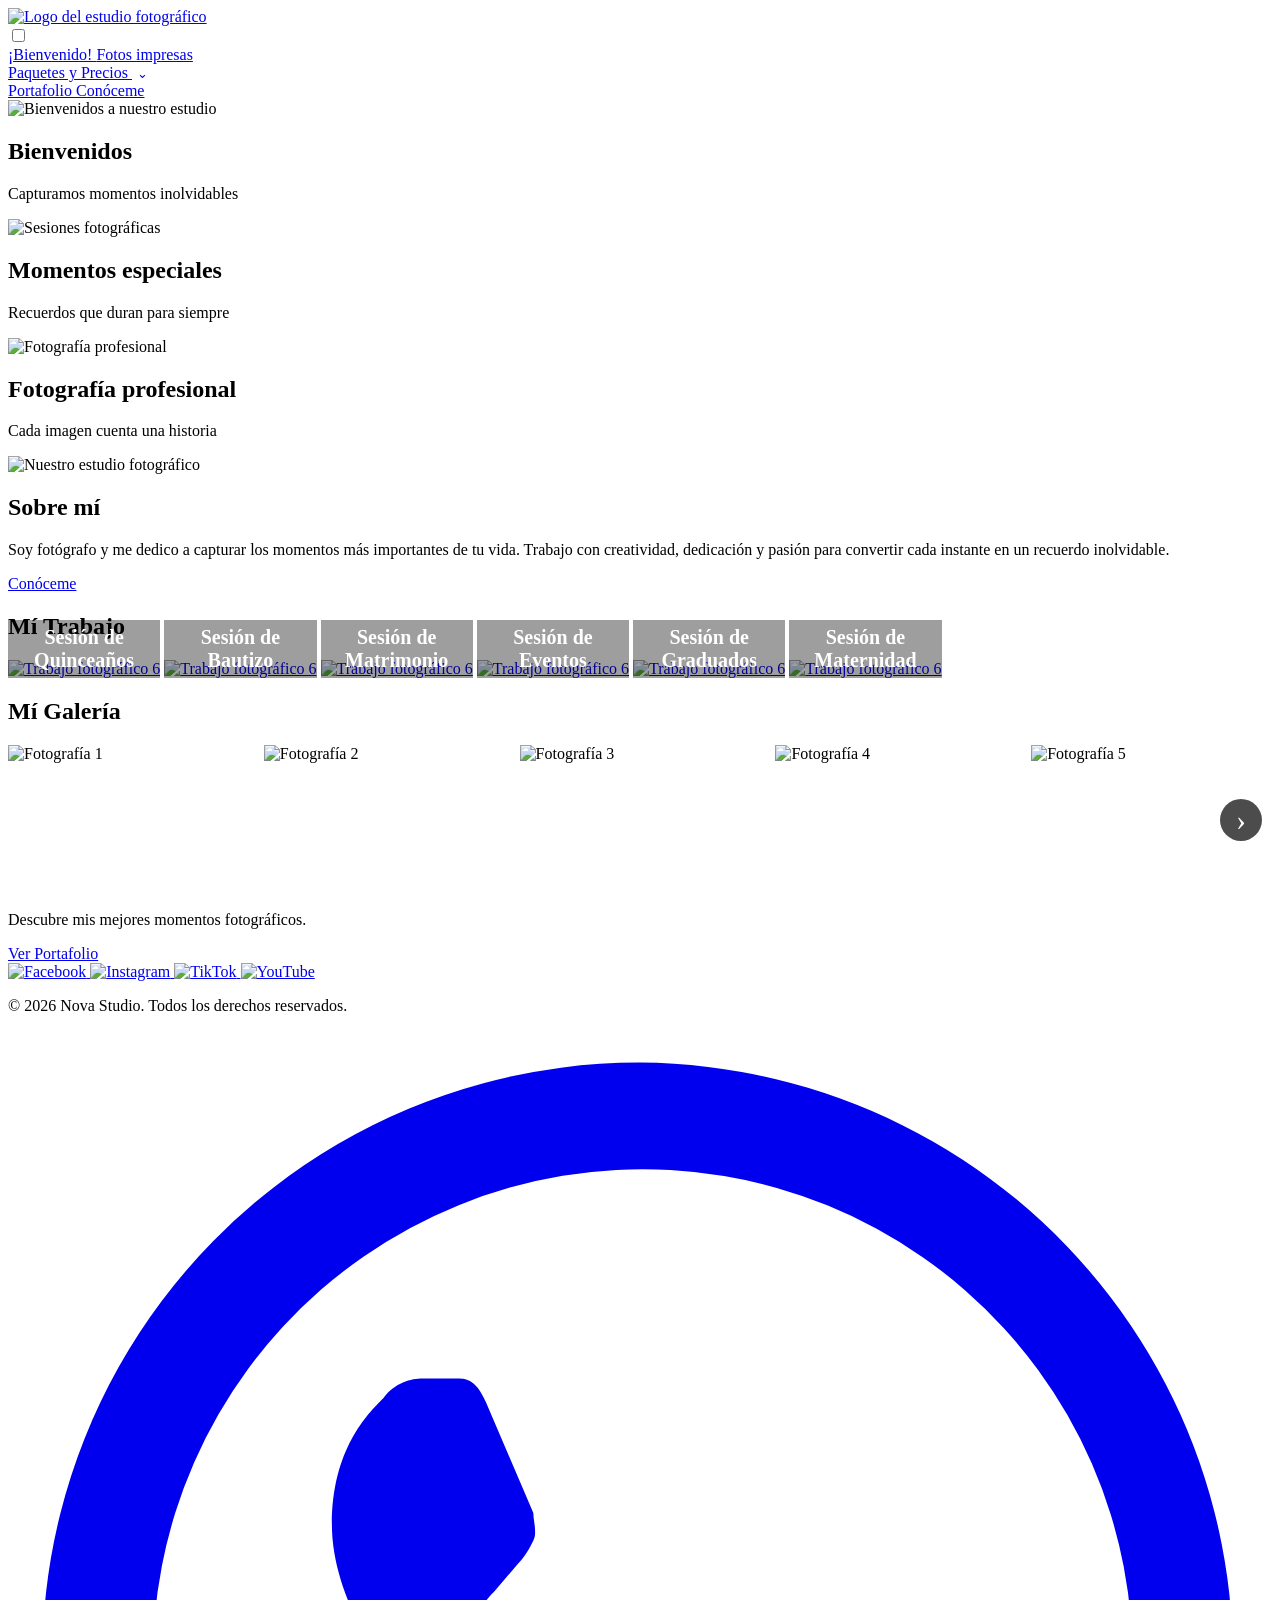
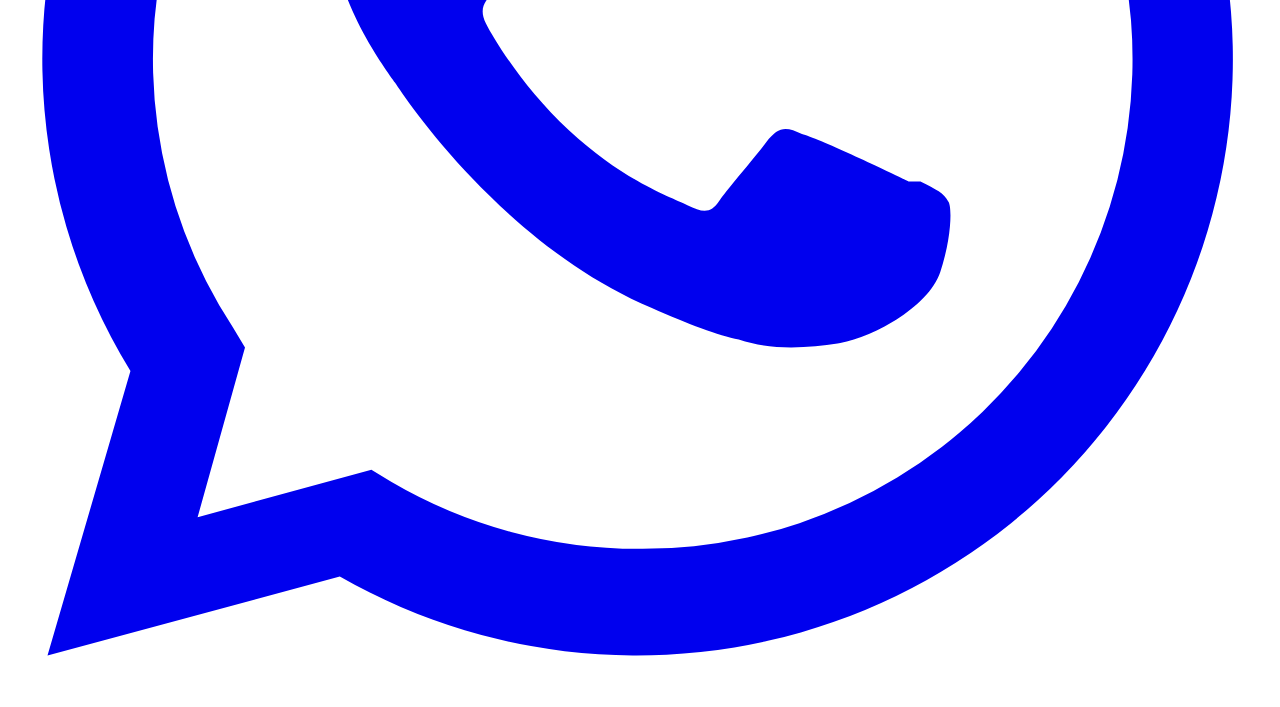
==== index.html @ ebaf2467 "Add files via upload" ====
<!DOCTYPE html>
<html lang="es">

<head>

    <meta charset="UTF-8">

    <meta name="viewport" content="width=device-width, initial-scale=1.0">

    <meta name="description" content="Estudio fotográfico profesional. Capturamos tus mejores momentos.">

    <title>
        Bienvenido |
        Mi Estudio Fotográfico
    </title>

    <link rel="stylesheet" href="css/style.css">


    <!-- ===================================
         ESTILOS DEL SUBMENÚ
    =================================== -->

    <style>

        /* CONTENEDOR DEL MENÚ */

        .menu-desplegable {
            position: relative;
        }

        /* FLECHA */

        .flecha-submenu {
            display: inline-block;
            margin-left: 5px;
            font-size: 13px;
            transition: transform 0.3s;
        }

        .menu-desplegable:hover .flecha-submenu {
            transform: rotate(180deg);
        }

        /* LISTA DESPLEGABLE */

        .submenu-paquetes {
            position: absolute;
            top: 100%;
            left: 50%;
            transform: translateX(-50%) translateY(10px);

            width: 260px;
            max-height: 500px;
            overflow-y: auto;

            background: #171313;

            padding: 10px 0;
            margin: 0;

            list-style: none;
            text-align: center;

            opacity: 0;
            visibility: hidden;

            transition: all 0.3s ease;

            z-index: 99999;
        }

        /* MOSTRAR AL PASAR EL CURSOR */

        .menu-desplegable:hover .submenu-paquetes,
        .menu-desplegable:focus-within .submenu-paquetes {
            opacity: 1;
            visibility: visible;
            transform: translateX(-50%) translateY(0);
        }

        /* OPCIONES */

        .submenu-paquetes li {
            width: 100%;
            margin: 0;
            padding: 0;
        }

        .submenu-paquetes li a {
            display: block;
            padding: 12px 10px;

            color: #ffffff;
            font-size: 16px;
            font-weight: 400;

            text-decoration: none;

            transition: all 0.25s ease;
        }

        /* EFECTO AL PASAR EL CURSOR */

        .submenu-paquetes li a:hover {
            color: #c9a36b;
            background: rgba(255,255,255,0.08);
        }

        /* BARRA DE DESPLAZAMIENTO */

        .submenu-paquetes::-webkit-scrollbar {
            width: 5px;
        }

        .submenu-paquetes::-webkit-scrollbar-thumb {
            background: #a98a62;
            border-radius: 10px;
        }

        /* MENÚ EN CELULARES */

        @media (max-width: 768px) {

            .submenu-paquetes {
                position: static;
                display: none;

                width: 100%;
                max-height: 350px;

                transform: none;
                opacity: 1;
                visibility: visible;

                background: #171313;
                box-shadow: none;
            }

            .menu-desplegable:hover .submenu-paquetes,
            .menu-desplegable:focus-within .submenu-paquetes {
                display: block;
                transform: none;
            }

        }

    </style>

</head>

<body>




<!-- ===================================
     ENCABEZADO Y MENÚ PRINCIPAL logo
=================================== -->

<header class="encabezado">

    <div class="contenedor-encabezado">

        <!-- LOGO -->

        <div class="zona-logo">

            <a href="index.html">

                <img
                    src="image/logo.png"
                    alt="Logo del estudio fotográfico"
                    class="logo"
                >

            </a>

        </div>


        <!-- BOTÓN MENÚ CELULAR -->

        <input
            type="checkbox"
            id="menu-toggle"
            class="menu-toggle"
        >

        <label for="menu-toggle" class="boton-menu">

            <span></span>
            <span></span>
            <span></span>

        </label>


        <!-- OPCIONES DEL MENÚ -->

        <nav class="menu-principal">

            <a
                href="index.html"
                class="activo"
            >
                ¡Bienvenido!
            </a>


            <a
                href="fotos_impresas.html"
                class=""
            >
                Fotos impresas
            </a>


            <!-- ===================================
                 PAQUETES Y PRECIOS
                 MENÚ DESPLEGABLE
            =================================== -->

            <div class="menu-desplegable">

                <a
                    href="paquetes_precios.html"
                    class=""
                >
                    Paquetes y Precios

                    <span class="flecha-submenu">⌄</span>

                </a>


                <ul class="submenu-paquetes">

                    <li>
                        <a href="paquetes_precios.html?tipo=quinceanos">Quinceaños</a>
                    </li>

                    <li>
                        <a href="paquetes_precios.html?tipo=bautizos">Bautizos</a>
                    </li>

                    <li>
                        <a href="paquetes_precios.html?tipo=matrimonios">Matrimonios</a>
                    </li>

                    <li>
                        <a href="paquetes_precios.html?tipo=empresariales">Empresariales</a>
                    </li>

                    <li>
                        <a href="paquetes_precios.html?tipo=eventos">Eventos</a>
                    </li>

                    <li>
                        <a href="paquetes_precios.html?tipo=familiar">Familiar</a>
                    </li>

                    <li>
                        <a href="paquetes_precios.html?tipo=graduados">Graduados</a>
                    </li>

                    <li>
                        <a href="paquetes_precios.html?tipo=maternidad">Maternidad</a>
                    </li>

                </ul>

            </div>


            <a
                href="portfolio.html"
                class=""
            >
                Portafolio
            </a>


            <a
                href="conocenos.html"
                class=""
            >
                Conóceme
            </a>

        </nav>

    </div>

</header>

<!-- CONTENIDO DE CADA PÁGINA -->

<main>

<!-- ===================================
     1. CARRUSEL DE BIENVENIDA
     AUTOMÁTICO
=================================== -->

<section class="carrusel-bienvenida">

    <div class="carrusel-contenedor">

        <div class="carrusel-pista">

            <div class="diapositiva">
                <img src="image/descargar 8.jpg"
                     alt="Bienvenidos a nuestro estudio">
                <div class="texto-diapositiva">
                    <h1>Bienvenidos</h1>
                    <p>Capturamos momentos inolvidables</p>
                </div>
            </div>

            <div class="diapositiva">
                <img src="image/4 vérités difficiles à accepter si vous voulez enfin être heureux.jpg"
                     alt="Sesiones fotográficas">
                <div class="texto-diapositiva">
                    <h1>Momentos especiales</h1>
                    <p>Recuerdos que duran para siempre</p>
                </div>
            </div>

            <div class="diapositiva">
                <img src="image/imagen.jpg"
                     alt="Fotografía profesional">
                <div class="texto-diapositiva">
                    <h1>Fotografía profesional</h1>
                    <p>Cada imagen cuenta una historia</p>
                </div>
            </div>
            

        </div>

    </div>

</section>


<!-- ===================================
     2. PRESENTACIÓN DEL ESTUDIO
=================================== -->

<section class="seccion-presentacion">

    <div class="presentacion-contenido">

        <div class="presentacion-imagen">

            <img src="image/fotografo.jpg"
                 alt="Nuestro estudio fotográfico">

        </div>

        <div class="presentacion-texto">

            <h2>Sobre mí</h2>

            <p>
                Soy fotógrafo y me dedico a capturar
                los momentos más importantes de tu vida.

                Trabajo con creatividad, dedicación y pasión
                para convertir cada instante en un recuerdo
                inolvidable.
            </p>

            <a href="conocenos.html" class="boton-principal">
                Conóceme
            </a>

        </div>

    </div>

</section>


<!-- ===================================
     3. NUESTROS TRABAJOS
=================================== -->

<section class="seccion-trabajos">

    <div class="titulo-seccion">

        <span></span>

        <h2>Mí Trabajo</h2>

        <span></span>

    </div>

    <div class="trabajos-galeria">


        <a href="portfolio.html" class="trabajo-item" style="position: relative; display: inline-block;">
            <img
            src="image/Quinceañera.jpg"
            alt="Trabajo fotográfico 6"
            tyle="display: block; max-width: 100%;"
            >
            <span style="position: absolute; bottom: 0; left: 0; right: 0; padding: 6px; color: white; 
            font-size: 20px; font-weight: bold; text-align: center; background: rgba(0, 0, 0, 0.38); z-index: 10;">
            Sesión de Quinceaños
            </span>
        </a>
        

        <a href="portfolio.html" class="trabajo-item" style="position: relative; display: inline-block;">
            <img
            src="image/bautizo.jpg"
            alt="Trabajo fotográfico 6"
            tyle="display: block; max-width: 100%;"
            >
            <span style="position: absolute; bottom: 0; left: 0; right: 0; padding: 6px; color: white; 
            font-size: 20px; font-weight: bold; text-align: center; background: rgba(0, 0, 0, 0.38); z-index: 10;">
            Sesión de Bautizo
            </span>
        </a>
        

        <a href="portfolio.html" class="trabajo-item" style="position: relative; display: inline-block;">
            <img
            src="image/matrimonio.jpg"
            alt="Trabajo fotográfico 6"
            tyle="display: block; max-width: 100%;"
            >
            <span style="position: absolute; bottom: 0; left: 0; right: 0; padding: 6px; color: white; 
            font-size: 20px; font-weight: bold; text-align: center; background: rgba(0, 0, 0, 0.38); z-index: 10;">
            Sesión de Matrimonio
            </span>
        </a>
        

        <a href="portfolio.html" class="trabajo-item" style="position: relative; display: inline-block;">
            <img
            src="image/eventos.jpg"
            alt="Trabajo fotográfico 6"
            tyle="display: block; max-width: 100%;"
            >
            <span style="position: absolute; bottom: 0; left: 0; right: 0; padding: 6px; color: white; 
            font-size: 20px; font-weight: bold; text-align: center; background: rgba(0, 0, 0, 0.38); z-index: 10;">
            Sesión de Eventos
            </span>
        </a>
        

        <a href="portfolio.html" class="trabajo-item" style="position: relative; display: inline-block;">
            <img
            src="image/graduados.jpg"
            alt="Trabajo fotográfico 6"
            tyle="display: block; max-width: 100%;"
            >
            <span style="position: absolute; bottom: 0; left: 0; right: 0; padding: 6px; color: white; 
            font-size: 20px; font-weight: bold; text-align: center; background: rgba(0, 0, 0, 0.38); z-index: 10;">
            Sesión de Graduados
            </span>
        </a>
      

        

        <a href="portfolio.html" class="trabajo-item" style="position: relative; display: inline-block;">
            <img
            src="image/maternidad.jpg"
            alt="Trabajo fotográfico 6"
            tyle="display: block; max-width: 100%;"
            >
            <span style="position: absolute; bottom: 0; left: 0; right: 0; padding: 6px; color: white; 
            font-size: 20px; font-weight: bold; text-align: center; background: rgba(0, 0, 0, 0.38); z-index: 10;">
            Sesión de Maternidad
            </span>
        </a>

    </div>

</section>

<!-- ===================================
     4. GALERÍA DE FOTOGRAFÍAS
     FLECHAS FIJAS
=================================== -->

<style>
    /* Alto del cuadro: cámbialo a gusto */
    .seccion-galeria .galeria-foto {
        width: 150% !important;
        height: 150px !important;
        overflow: hidden !important;
    }

    /* La imagen se adapta al cuadro sin deformarse */
    .seccion-galeria .galeria-foto img {
        width: 100% !important;
        height: 100% !important;
        object-fit: cover !important;
        display: block !important;
    }
</style>

<section class="seccion-galeria">

    <div class="titulo-seccion">

        <span></span>

        <h2>Mí Galería</h2>

        <span></span>

    </div>

    <div class="galeria-contenedor">

        <!-- CONTROLES CSS -->

        <input type="radio" name="galeria" id="grupo1" checked>
        <input type="radio" name="galeria" id="grupo2">
        <input type="radio" name="galeria" id="grupo3">


        <!-- PISTA DE IMÁGENES -->

        <div class="galeria-pista">

            <!-- GRUPO 1 -->

            <div class="galeria-pagina">

                <div class="galeria-foto">
                    <img src="image/quinceaños 0.jpg" alt="Fotografía 1">
                </div>

                <div class="galeria-foto">
                    <img src="image/bautizo 0.jpg" alt="Fotografía 2">
                </div>

                <div class="galeria-foto">
                    <img src="image/matrimonio 0.jpg" alt="Fotografía 3">
                </div>

                <div class="galeria-foto">
                    <img src="image/empresariales.jpg" alt="Fotografía 4">
                </div>

                <div class="galeria-foto">
                    <img src="image/evento 0.jpg" alt="Fotografía 5">
                </div>

            </div>


            <!-- GRUPO 2 -->

            <div class="galeria-pagina">

                <div class="galeria-foto">
                    <img src="image/familiares.jpg" alt="Fotografía 6">
                </div>

                <div class="galeria-foto">
                    <img src="image/graduados 0.jpg" alt="Fotografía 7">
                </div>

                <div class="galeria-foto">
                    <img src="image/maternidad  0.jpg" alt="Fotografía 8">
                </div>

                <div class="galeria-foto">
                    <img src="image/descargar 8.jpg" alt="Fotografía 9">
                </div>

                <div class="galeria-foto">
                    <img src="image/descargar.jpg" alt="Fotografía 10">
                </div>

            </div>


            <!-- GRUPO 3 -->

            <div class="galeria-pagina">

                <div class="galeria-foto">
                    <img src="image/imagen.jpg" alt="Fotografía 11">
                </div>

                <div class="galeria-foto">
                    <img src="image/quinceaños 1.jpg" alt="Fotografía 12">
                </div>

                <div class="galeria-foto">
                    <img src="image/bautizo 1.jpg" alt="Fotografía 13">
                </div>

                <div class="galeria-foto">
                    <img src="image/matrimonio 1.jpg" alt="Fotografía 14">
                </div>

                <div class="galeria-foto">
                    <img src="image/maternidad 1.jpg" alt="Fotografía 15">
                </div>

            </div>

        </div>

        <!-- ===================================
             FLECHAS FIJAS FUERA DE LA PISTA
        =================================== -->

        <!-- GRUPO 1 -->

        <label for="grupo2"
               class="flecha-galeria flecha-derecha flecha-g1"
               aria-label="Siguiente grupo">
            ›
        </label>


        <!-- GRUPO 2 -->

        <label for="grupo1"
               class="flecha-galeria flecha-izquierda flecha-g2"
               aria-label="Grupo anterior">
            ‹
        </label>

        <label for="grupo3"
               class="flecha-galeria flecha-derecha flecha-g2"
               aria-label="Siguiente grupo">
            ›
        </label>


        <!-- GRUPO 3 -->

        <label for="grupo2"
               class="flecha-galeria flecha-izquierda flecha-g3"
               aria-label="Grupo anterior">
            ‹
        </label>

    </div>


    <div class="texto-galeria">

        <p>Descubre mis mejores momentos fotográficos.</p>

        <a href="portfolio.html" class="boton-principal">
            Ver Portafolio
        </a>

    </div>

</section>


<!-- ===================================
     CSS DE LAS FLECHAS Y DESLIZAMIENTO
=================================== -->

<style>

/* CONTENEDOR */
.galeria-contenedor {
    position: relative;
    width: 100%;
    overflow: hidden;
}

/* OCULTAR CONTROLES */
.galeria-contenedor input[type="radio"] {
    display: none;
}

/* PISTA */
.galeria-pista {
    display: flex;
    width: 300%;
    transition: transform 0.6s ease-in-out;
}

/* CADA GRUPO */
.galeria-pagina {
    width: 33.333333%;
    flex-shrink: 0;
    display: grid;
    grid-template-columns: repeat(5, 1fr);
    gap: 15px;
    box-sizing: border-box;
}

/* IMÁGENES */
.galeria-foto {
    width: 100%;
    overflow: hidden;
}

.galeria-foto img {
    width: 100%;
    height: 220px;
    object-fit: cover;
    display: block;
}

/* DESLIZAMIENTO */
#grupo1:checked ~ .galeria-pista {
    transform: translateX(0);
}

#grupo2:checked ~ .galeria-pista {
    transform: translateX(-33.333333%);
}

#grupo3:checked ~ .galeria-pista {
    transform: translateX(-66.666666%);
}

/* FLECHAS FIJAS */
.flecha-galeria {
    position: absolute;
    top: 50%;
    transform: translateY(-50%);
    width: 42px;
    height: 42px;
    background: rgba(0, 0, 0, 0.7);
    color: white;
    border-radius: 50%;
    display: none;
    justify-content: center;
    align-items: center;
    font-size: 30px;
    line-height: 1;
    cursor: pointer;
    z-index: 100;
    user-select: none;
    transition: background 0.3s;
}

.flecha-galeria:hover {
    background: rgba(0, 0, 0, 0.95);
}

/* POSICIÓN */
.flecha-izquierda {
    left: 10px;
}

.flecha-derecha {
    right: 10px;
}

/* FLECHAS SEGÚN GRUPO */
#grupo1:checked ~ .flecha-g1 {
    display: flex;
}

#grupo2:checked ~ .flecha-g2 {
    display: flex;
}

#grupo3:checked ~ .flecha-g3 {
    display: flex;
}

/* RESPONSIVE */
@media (max-width: 768px) {

    .galeria-pagina {
        grid-template-columns: repeat(2, 1fr);
        gap: 10px;
    }

    .galeria-foto img {
        height: 160px;
    }

}

</style>


</main>

<!-- ===================================
     PIE DE PÁGINA
=================================== -->

<footer class="pie-pagina">

    <div class="redes-sociales">

    <a href="https://www.facebook.com/share/1J8WJfXcMH/"
       target="_blank" rel="noopener noreferrer"
       aria-label="Facebook">
        <img src="image/Facebook.png" alt="Facebook">
    </a>

    <a href="https://www.instagram.com/rutas_y_tradiciones2026?utm_source=qr&amp;psln=c3UzNjRiOWdveWVr"
       target="_blank" rel="noopener noreferrer"
       aria-label="Instagram">
        <img src="image/instragram.png" alt="Instagram">
    </a>

    <a href="http://tiktok.com/@nova_studio2026"
       target="_blank" rel="noopener noreferrer"
       aria-label="TikTok">
        <img src="image/tiktok.png" alt="TikTok">
    </a>

    <a href="https://youtube.com/@rutas-tradiciones?si=seE9X-LAXu8fvTkh"
       target="_blank" rel="noopener noreferrer"
       aria-label="YouTube">
        <img src="image/youtube.png" alt="YouTube">
    </a>

</div>

    

    <div class="linea-pie"></div>

    <p>
        © 2026 Nova Studio.
        Todos los derechos reservados.
    </p>

</footer>


<!-- ===================================
     BOTÓN FLOTANTE DE WHATSAPP Joseph Producciones
=================================== -->

<a
    href="https://wa.me/message/AW4XGFA7MPKHP1"
    class="whatsapp-flotante"
    target="_blank"
    rel="noopener noreferrer"
    aria-label="Contactar directamente por WhatsApp"
    title="Escríbenos por WhatsApp"
>

    <svg
        viewBox="0 0 32 32"
        xmlns="http://www.w3.org/2000/svg"
        aria-hidden="true"
    >

        <path
            fill="currentColor"
            d="M16 .8A15.1 15.1 0 0 0 3.1 23.8L1 31l7.4-2A15.1 15.1 0 1 0 16 .8zm0 27.5a12.4 12.4 0 0 1-6.3-1.7l-.5-.3-4.4 1.2 1.2-4.3-.3-.5A12.4 12.4 0 1 1 16 28.3zm6.8-9.3c-.4-.2-2.3-1.1-2.7-1.2-.4-.2-.6-.2-.9.2-.3.4-1 1.2-1.2 1.5-.2.3-.4.3-.8.1-.4-.2-1.6-.6-3-1.9-1.1-1-1.9-2.3-2.1-2.7-.2-.4 0-.6.2-.8l.6-.7c.2-.2.3-.4.4-.6.1-.2 0-.5 0-.7l-1.2-2.8c-.3-.7-.6-.6-.9-.6h-.7c-.3 0-.7.1-1 .5-.4.4-1.3 1.3-1.3 3.2s1.4 3.7 1.6 4c.2.3 2.7 4.1 6.5 5.7.9.4 1.7.7 2.2.8.9.3 1.8.2 2.5.1.8-.1 2.3-.9 2.6-1.8.3-.9.3-1.7.2-1.8-.1-.2-.3-.3-.7-.5z"
        />

    </svg>

</a>

</body>
</html>
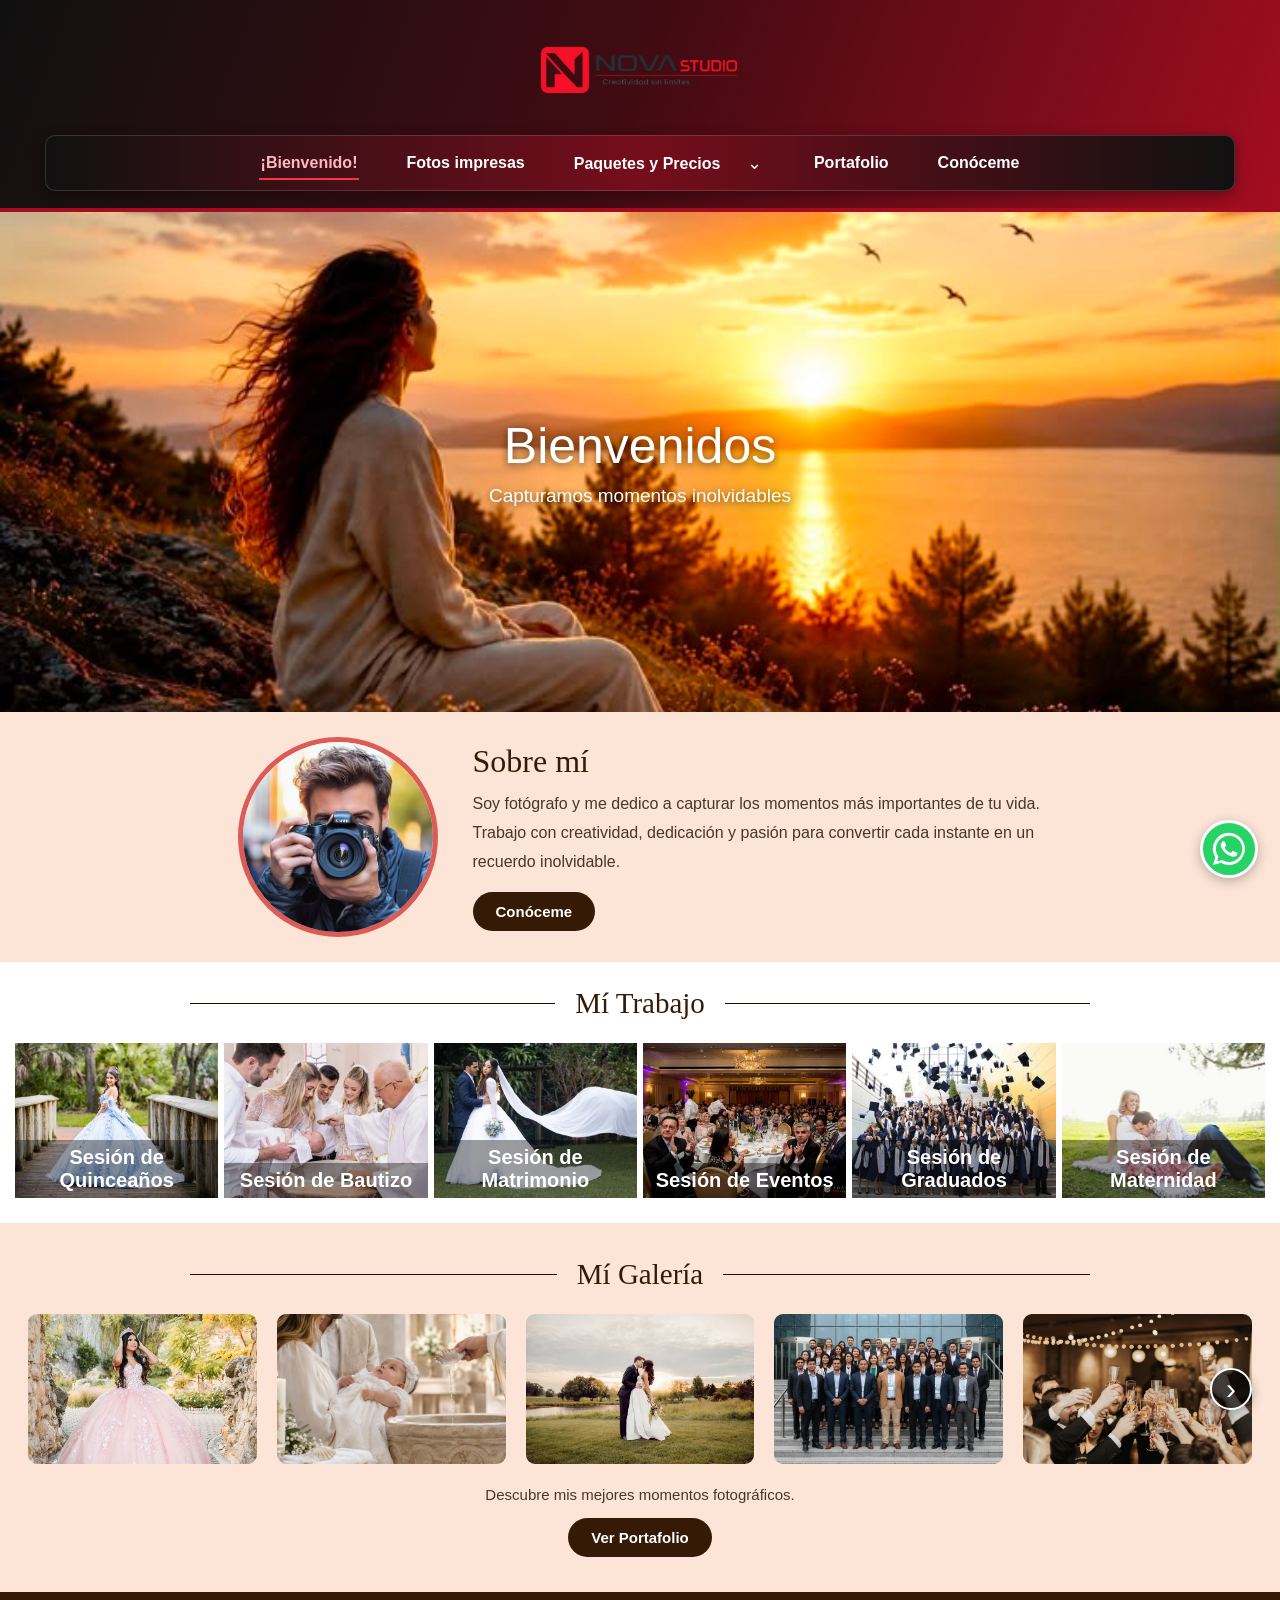
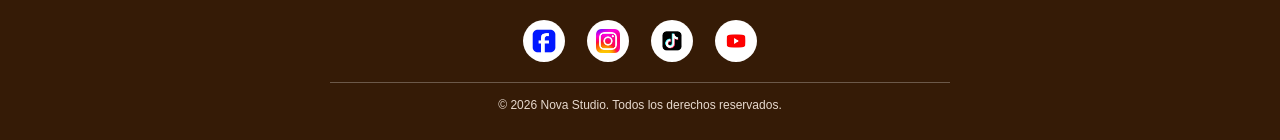
==== commit 70be9f76: "Add files via upload" ====
--- a/index.html
+++ b/index.html
@@ -34,11 +34,17 @@
         .flecha-submenu {
             display: inline-block;
             margin-left: 5px;
-            font-size: 13px;
+            padding: 6px 10px;
+            font-size: 18px;
+            color: inherit;
+            background: none;
+            border: none;
+            cursor: pointer;
             transition: transform 0.3s;
         }
 
-        .menu-desplegable:hover .flecha-submenu {
+        .menu-desplegable:hover .flecha-submenu,
+        .menu-desplegable.abierto .flecha-submenu {
             transform: rotate(180deg);
         }
 
@@ -122,6 +128,13 @@
 
         @media (max-width: 768px) {
 
+            .menu-desplegable {
+                display: flex;
+                flex-wrap: wrap;
+                align-items: center;
+                justify-content: center;
+            }
+
             .submenu-paquetes {
                 position: static;
                 display: none;
@@ -139,8 +152,11 @@
 
             .menu-desplegable:hover .submenu-paquetes,
             .menu-desplegable:focus-within .submenu-paquetes {
+                display: none;
+            }
+
+            .menu-desplegable.abierto .submenu-paquetes {
                 display: block;
-                transform: none;
             }
 
         }
@@ -223,15 +239,9 @@
 
             <div class="menu-desplegable">
 
-                <a
-                    href="paquetes_precios.html"
-                    class=""
-                >
-                    Paquetes y Precios
-
-                    <span class="flecha-submenu">⌄</span>
-
-                </a>
+                <a href="paquetes_precios.html">Paquetes y Precios</a>
+
+                <button type="button" class="flecha-submenu" aria-label="Abrir menú de paquetes">⌄</button>
 
 
                 <ul class="submenu-paquetes">
@@ -297,6 +307,9 @@
 <!-- CONTENIDO DE CADA PÁGINA -->
 
 <main>
+
+
+
 
 <!-- ===================================
      1. CARRUSEL DE BIENVENIDA
@@ -342,6 +355,8 @@
     </div>
 
 </section>
+
+
 
 
 <!-- ===================================
@@ -804,7 +819,7 @@
     <a href="https://www.facebook.com/share/1J8WJfXcMH/"
        target="_blank" rel="noopener noreferrer"
        aria-label="Facebook">
-        <img src="image/Facebook.png" alt="Facebook">
+        <img src="image/facebook.png" alt="Facebook">
     </a>
 
     <a href="https://www.instagram.com/rutas_y_tradiciones2026?utm_source=qr&amp;psln=c3UzNjRiOWdveWVr"
@@ -867,5 +882,18 @@
 
 </a>
 
+
+<!-- SCRIPT DEL MENÚ DESPLEGABLE EN CELULAR -->
+
+<script>
+    document.querySelectorAll('.flecha-submenu').forEach(function (boton) {
+        boton.addEventListener('click', function (e) {
+            e.preventDefault();
+            e.stopPropagation();
+            boton.parentElement.classList.toggle('abierto');
+        });
+    });
+</script>
+
 </body>
 </html>
--- a/css/style.css
+++ b/css/style.css
@@ -0,0 +1,1237 @@
+
+/* =================================================
+   1. CONFIGURACIÓN GENERAL
+================================================= */
+
+:root {
+    --marron: #351b06;
+    --marron2: #4a2a12;
+    --durazno: #fce5d7;
+    --blanco: #ffffff;
+    --texto: #493628;
+    --dorado: #d7b58d;
+}
+
+* {
+    margin: 0;
+    padding: 0;
+    box-sizing: border-box;
+}
+
+html {
+    scroll-behavior: smooth;
+}
+
+body {
+    font-family: Arial, Helvetica, sans-serif;
+    background: var(--blanco);
+    color: var(--texto);
+    overflow-x: hidden;
+}
+
+img {
+    max-width: 100%;
+    display: block;
+}
+
+a {
+    text-decoration: none;
+}
+
+
+
+/* =================================================
+   2. ENCABEZADO Y MENÚ
+================================================= */
+
+.encabezado {
+    width: 100%;
+    min-height: 212px;
+    background: linear-gradient(110deg, #101010, #420b12, #a30d20);
+    border-bottom: 4px solid #a30d20;
+}
+
+.contenedor-encabezado {
+    max-width: 1250px;
+    min-height: 208px;
+    margin: auto;
+    padding: 15px 30px 0;
+    display: flex;
+    flex-direction: column;
+    align-items: center;
+}
+
+.zona-logo {
+    height: 120px;
+    width: 100%;
+    display: flex;
+    justify-content: center;
+    align-items: center;
+}
+
+.logo {
+    width: 270px;
+    height: 90px;
+    object-fit: contain;
+}
+
+.menu-principal {
+    width: 100%;
+    display: flex;
+    align-items: center;
+    justify-content: center;
+    padding: 5px 15px;
+    gap: 35px;
+    background: linear-gradient(90deg, #111111, #760d1c, #111111);
+    border: 1px solid #ffffff25;
+    border-radius: 10px;
+    box-shadow: 0 4px 14px #0005;
+}
+
+.menu-principal a {
+    color: white;
+    font-size: 16px;
+    font-weight: 600;
+    padding: 13px 7px;
+    white-space: nowrap;
+    position: relative;
+    transition: color .3s ease;
+}
+
+.menu-principal a:hover,
+.menu-principal a.activo {
+    color: #ffb8c0;
+}
+
+.menu-principal a::after {
+    content: "";
+    position: absolute;
+    bottom: 5px;
+    left: 5px;
+    width: 0;
+    height: 2px;
+    background: #ff3048;
+    transition: width .3s ease;
+}
+
+.menu-principal a:hover::after,
+.menu-principal a.activo::after {
+    width: calc(100% - 10px);
+}
+
+.menu-toggle,
+.boton-menu {
+    display: none;
+}
+
+
+
+/* =================================================
+   3. CARRUSEL AUTOMÁTICO DE BIENVENIDA
+================================================= */
+
+.carrusel-bienvenida {
+    width: 100%;
+    overflow: hidden;
+    background: #7a6f6f;
+}
+
+.carrusel-contenedor {
+    width: 100%;
+    height: clamp(500px, 50vw, 480px); /* tamaño de vienvenidas */
+    overflow: hidden;
+}
+
+.carrusel-pista {
+    width: 300%;
+    height: 100%;
+    display: flex;
+    animation: carruselAutomatico 18s infinite;
+}
+
+.diapositiva {
+    width: 33.333333%;
+    height: 100%;
+    flex-shrink: 0;
+    position: relative;
+}
+
+.diapositiva img {
+    width: 100%;
+    height: 100%;
+    object-fit: cover;
+}
+
+.texto-diapositiva {
+    position: absolute;
+    left: 10%;
+    right: 10%;
+    top: 50%;
+    transform: translateY(-50%);
+    text-align: center;
+    color: white;
+    text-shadow: 0 2px 8px #0009;
+}
+
+.texto-diapositiva h1 {
+    font-size: clamp(27px, 4vw, 50px);
+    font-weight: normal;
+    margin-bottom: 10px;
+}
+
+.texto-diapositiva p {
+    font-size: clamp(13px, 2vw, 19px);
+}
+
+@keyframes carruselAutomatico {
+
+    0%, 27% {
+        transform: translateX(0);
+    }
+
+    33%, 60% {
+        transform: translateX(-33.333333%);
+    }
+
+    66%, 93% {
+        transform: translateX(-66.666666%);
+    }
+
+    100% {
+        transform: translateX(0);
+    }
+}
+
+
+
+
+/* =================================================
+   4. PRESENTACIÓN DEL ESTUDIO
+================================================= */
+
+.seccion-presentacion {
+    width: 100%;
+    background: var(--durazno);
+    padding: 25px 20px;
+}
+
+.presentacion-contenido {
+    max-width: 1050px;
+    margin: auto;
+    display: flex;
+    align-items: center;
+    justify-content: center;
+    gap: 35px;
+}
+
+.presentacion-imagen {
+    width: 200px;
+    height: 200px;
+    flex-shrink: 0;
+    border-radius: 50%;
+    overflow: hidden;
+    border: 5px solid rgba(201, 9, 9, 0.623);
+}
+
+.presentacion-imagen img {
+    width: 100%;
+    height: 100%;
+    object-fit: cover;
+}
+
+.presentacion-texto {
+    max-width: 570px;
+}
+
+.presentacion-texto h2 {
+    font-family: Georgia, serif;
+    font-size: 32px;
+    font-weight: normal;
+    color: var(--marron);
+    margin-bottom: 10px;
+}
+
+.presentacion-texto p {
+    font-size: 16px;
+    line-height: 1.8;
+    margin-bottom: 15px;
+}
+
+
+/* =================================================
+   5. BOTONES
+================================================= */
+
+.boton-principal {
+    display: inline-block;
+    background: var(--marron);
+    color: white;
+    padding: 11px 23px;
+    border-radius: 25px;
+    font-size: 15px;
+    font-weight: 600;
+    transition: .3s;
+}
+
+.boton-principal:hover {
+    background: var(--marron2);
+    transform: translateY(-2px);
+}
+
+
+/* =================================================
+   6. TÍTULOS DE LAS SECCIONES
+================================================= */
+
+.titulo-seccion {
+    max-width: 900px;
+    margin: 0 auto 23px;
+    display: flex;
+    justify-content: center;
+    align-items: center;
+    gap: 20px;
+}
+
+.titulo-seccion span {
+    height: 1px;
+    flex: 1;
+    background: #1b0d01;
+}
+
+.titulo-seccion h2 {
+    color: var(--marron);
+    font-family: Georgia, serif;
+    font-size: 29px;
+    font-weight: normal;
+    text-align: center;
+}
+
+
+/* =================================================
+   7. NUESTROS TRABAJOS
+================================================= */
+
+.seccion-trabajos {
+    padding: 25px 15px;
+    background: white;
+}
+
+.trabajos-galeria {
+    display: grid;
+    grid-template-columns: repeat(6, 1fr);
+    gap: 6px;
+}
+
+.trabajo-item {
+    height: 155px;
+    overflow: hidden;
+    background: #eee;
+}
+
+.trabajo-item img {
+    width: 100%;
+    height: 100%;
+    object-fit: cover;
+    transition: transform .4s;
+}
+
+.trabajo-item:hover img {
+    transform: scale(1.08);
+}
+
+
+/* =================================================
+   8. GALERÍA CON FLECHAS MANUALES
+   FLECHAS SIN DUPLICADOS
+================================================= */
+
+.seccion-galeria {
+    background: var(--durazno);
+    padding: 35px 18px;
+}
+
+.galeria-contenedor {
+    width: 100%;
+    max-width: 1250px;
+    margin: auto;
+    overflow: hidden;
+    position: relative;
+}
+
+.galeria-contenedor input {
+    display: none;
+}
+
+.galeria-pista {
+    display: flex;
+    width: 300%;
+    transition: transform .8s cubic-bezier(.22, .61, .36, 1);
+    will-change: transform;
+}
+
+.galeria-pagina {
+    width: 33.333333%;
+    flex: 0 0 33.333333%;
+    position: relative;
+    display: grid;
+    grid-template-columns: repeat(5, minmax(0, 1fr));
+    align-items: center;
+    gap: 12px;
+    padding: 5px 65px;
+}
+
+.galeria-foto {
+    height: 220px;
+    overflow: hidden;
+    background: #c50808;
+    border-radius: 9px;
+}
+
+.galeria-foto img {
+    width: 100%;
+    height: 100%;
+    object-fit: cover;
+    transition: transform .5s ease;
+}
+
+.galeria-foto:hover img {
+    transform: scale(1.06);
+}
+
+
+/* DESPLAZAMIENTO */
+
+#grupo1:checked ~ .galeria-pista {
+    transform: translateX(0);
+}
+
+#grupo2:checked ~ .galeria-pista {
+    transform: translateX(-33.333333%);
+}
+
+#grupo3:checked ~ .galeria-pista {
+    transform: translateX(-66.666666%);
+}
+
+
+/* ESTILO GENERAL DE LAS FLECHAS */
+
+.flecha-galeria {
+    position: absolute;
+    z-index: 10;
+    top: 50%;
+    transform: translateY(-50%);
+    width: 45px;
+    height: 45px;
+    display: flex;
+    align-items: center;
+    justify-content: center;
+    border-radius: 50%;
+    border: 2px solid white;
+    background: linear-gradient(145deg, #b51225, #171717);
+    color: white;
+    font-family: Arial, sans-serif;
+    font-size: 30px;
+    font-weight: normal;
+    line-height: 1;
+    cursor: pointer;
+    user-select: none;
+    box-shadow: 0 4px 12px #0005;
+    transition: background .3s ease, box-shadow .3s ease;
+}
+
+.flecha-galeria:hover {
+    background: linear-gradient(145deg, #ed243b, #333333);
+    box-shadow: 0 5px 15px #0006;
+}
+
+.flecha-izquierda {
+    left: 5px;
+}
+
+.flecha-derecha {
+    right: 5px;
+}
+
+
+/* CORRECCIÓN DEFINITIVA DE FLECHAS DUPLICADAS */
+
+/* Ocultar todas las flechas inicialmente */
+.galeria-pista .flecha-galeria {
+    display: none;
+}
+
+/* GRUPO 1: solamente flecha derecha */
+#grupo1:checked ~ .galeria-pista
+.galeria-pagina:nth-child(1) .flecha-derecha {
+    display: flex;
+}
+
+/* GRUPO 2: flecha izquierda y derecha */
+#grupo2:checked ~ .galeria-pista
+.galeria-pagina:nth-child(2) .flecha-izquierda,
+#grupo2:checked ~ .galeria-pista
+.galeria-pagina:nth-child(2) .flecha-derecha {
+    display: flex;
+}
+
+/* GRUPO 3: solamente flecha izquierda */
+#grupo3:checked ~ .galeria-pista
+.galeria-pagina:nth-child(3) .flecha-izquierda {
+    display: flex;
+}
+
+
+.texto-galeria {
+    text-align: center;
+    padding-top: 22px;
+}
+
+.texto-galeria p {
+    font-size: 15px;
+    margin-bottom: 15px;
+}
+
+
+/* =================================================
+   9. PORTADAS DE PÁGINAS INTERNAS
+================================================= */
+
+.portada-interna {
+    min-height: 230px;
+    background:
+        linear-gradient(#72b5ecb8, #351b06b8),
+        url("../image/bienvenida.jpg") center/cover no-repeat;
+    display: flex;
+    flex-direction: column;
+    align-items: center;
+    justify-content: center;
+    text-align: center;
+    color: white;
+    padding: 30px 20px;
+}
+
+.portada-interna h1 {
+    font-family: Georgia, serif;
+    font-size: 43px;
+    font-weight: normal;
+    margin-bottom: 12px;
+}
+
+.portada-interna p {
+    font-size: 16px;
+}
+
+
+/* =================================================
+   10. CONTENIDO INTERNO
+================================================= */
+
+.contenido-interno {
+    max-width: 1200px;
+    margin: auto;
+    padding: 45px 25px;
+}
+
+.tarjetas-servicios {
+    display: grid;
+    grid-template-columns: repeat(3, minmax(0, 1fr));
+    gap: 25px;
+}
+
+.tarjeta-servicio {
+    background: white;
+    text-align: center;
+    overflow: hidden;
+    box-shadow: 0 4px 18px #351b0618;
+    border-radius: 5px;
+    padding-bottom: 25px;
+}
+
+.tarjeta-servicio img {
+    width: 100%;
+    height: 250px;
+    object-fit: cover;
+}
+
+.tarjeta-contenido {
+    padding: 18px 15px 0;
+}
+
+.tarjeta-contenido h3 {
+    color: var(--marron);
+    font-size: 21px;
+    margin-bottom: 10px;
+}
+
+.tarjeta-contenido p {
+    font-size: 16px;
+    line-height: 1.8;
+    margin-bottom: 17px;
+}
+
+.precio {
+    color: var(--marron);
+    margin-bottom: 15px;
+}
+
+
+/* =================================================
+   11. PORTFOLIO
+================================================= */
+
+.portfolio-galeria {
+    display: grid;
+    grid-template-columns: repeat(3, minmax(0, 1fr));
+    gap: 13px;
+}
+
+.portfolio-foto {
+    height: 280px;
+    overflow: hidden;
+    background: #eee;
+}
+
+.portfolio-foto img {
+    width: 100%;
+    height: 100%;
+    object-fit: cover;
+    transition: transform .4s;
+}
+
+.portfolio-foto:hover img {
+    transform: scale(1.07);
+}
+
+
+/* =================================================
+   12. CONÓCENOS
+================================================= */
+
+.seccion-conocenos {
+    max-width: 1050px;
+    margin: auto;
+    padding: 50px 25px;
+    display: grid;
+    grid-template-columns: 1fr 1fr;
+    gap: 45px;
+    align-items: center;
+}
+
+.conocenos-imagen img {
+    width: 100%;
+    height: 380px;
+    object-fit: cover;
+}
+
+.conocenos-texto h2 {
+    color: var(--marron);
+    font-family: Georgia, serif;
+    font-size: 32px;
+    font-weight: normal;
+    margin-bottom: 18px;
+}
+
+.conocenos-texto p {
+    line-height: 1.8;
+    font-size: 16px;
+    margin-bottom: 17px;
+}
+
+
+/* =================================================
+   13. CONTACTO
+================================================= */
+
+.seccion-contacto {
+    background: var(--durazno);
+    padding: 40px 20px;
+    text-align: center;
+}
+
+.seccion-contacto h2 {
+    color: var(--marron);
+    margin-bottom: 12px;
+    font-size: 27px;
+}
+
+.seccion-contacto p {
+    font-size: 16px;
+    margin-bottom: 20px;
+}
+
+
+/* =================================================
+   14. PIE DE PÁGINA
+================================================= */
+
+.pie-pagina {
+    background: var(--marron);
+    color: white;
+    text-align: center;
+    padding: 28px 20px;
+}
+
+.redes-sociales {
+    display: flex;
+    justify-content: center;
+    align-items: center;
+    gap: 22px;
+    margin-bottom: 20px;
+}
+
+.redes-sociales a {
+    width: 42px;
+    height: 42px;
+    min-width: 42px;
+    display: flex;
+    align-items: center;
+    justify-content: center;
+    background: #ffffff;
+    border: 1px solid #ffffff55;
+    border-radius: 50%;
+    overflow: hidden;
+    padding: 0;
+    transition: .3s;
+}
+
+.redes-sociales a img {
+    width: 24px;
+    height: 24px;
+    max-width: 24px;
+    object-fit: contain;
+    display: block;
+    margin: 0;
+    padding: 0;
+}
+
+.redes-sociales a:hover {
+    background: var(--dorado);
+    border-color: var(--dorado);
+    transform: translateY(-4px);
+}
+
+.enlaces-pie {
+    display: flex;
+    justify-content: center;
+    flex-wrap: wrap;
+    gap: 25px;
+    margin-bottom: 20px;
+}
+
+.enlaces-pie a {
+    color: white;
+    font-size: 13px;
+}
+
+.enlaces-pie a:hover {
+    color: var(--dorado);
+}
+
+.linea-pie {
+    width: 50%;
+    height: 1px;
+    background: #ffffff45;
+    margin: 15px auto;
+}
+
+.pie-pagina p {
+    font-size: 12px;
+    color: #e7d9ce;
+}
+
+
+/* =================================================
+   15. BOTÓN FLOTANTE WHATSAPP
+================================================= */
+
+.whatsapp-flotante {
+    position: fixed;
+    right: 22px;
+    bottom: 22px;
+    z-index: 9999;
+    width: 58px;
+    height: 58px;
+    background: #25D366;
+    color: white;
+    border: 3px solid white;
+    border-radius: 50%;
+    display: flex;
+    align-items: center;
+    justify-content: center;
+    box-shadow: 0 3px 12px #0004;
+    transition: transform .3s, background .3s;
+}
+
+.whatsapp-flotante svg {
+    width: 34px;
+    height: 34px;
+}
+
+.whatsapp-flotante:hover {
+    background: #1da851;
+    transform: scale(1.1);
+}
+
+
+/* =================================================
+   16. TABLETS
+================================================= */
+
+@media (max-width: 950px) {
+
+    .zona-logo {
+        padding-right: 0;
+    }
+
+    .menu-principal {
+        justify-content: center;
+        padding: 5px 10px;
+        gap: 14px;
+    }
+
+    .menu-principal a {
+        font-size: 14px;
+    }
+
+    .trabajo-item {
+        height: 125px;
+    }
+
+    .galeria-foto {
+        height: 170px;
+    }
+
+    .galeria-pagina {
+        padding-left: 55px;
+        padding-right: 55px;
+        gap: 8px;
+    }
+
+    .tarjetas-servicios {
+        gap: 15px;
+    }
+}
+
+
+/* =================================================
+   17. CELULARES
+================================================= */
+
+@media (max-width: 680px) {
+
+    .encabezado {
+        min-height: 78px;
+    }
+
+    .contenedor-encabezado {
+        min-height: 78px;
+        padding: 5px 17px;
+        flex-direction: row;
+        align-items: center;
+        justify-content: space-between;
+    }
+
+    .zona-logo {
+        width: auto;
+        height: 65px;
+        padding: 0;
+        justify-content: flex-start;
+    }
+
+    .logo {
+        width: 175px;
+        height: 58px;
+    }
+
+    /* MENÚ HAMBURGUESA */
+
+    .menu-toggle {
+        display: block;
+        position: absolute;
+        opacity: 0;
+        pointer-events: none;
+    }
+
+    .boton-menu {
+        display: flex;
+        flex-direction: column;
+        gap: 6px;
+        cursor: pointer;
+        padding: 10px;
+    }
+
+    .boton-menu span {
+        width: 27px;
+        height: 2px;
+        background: white;
+        border-radius: 5px;
+    }
+
+    .menu-principal {
+        display: none;
+        position: absolute;
+        top: 78px;
+        left: 0;
+        width: 100%;
+        background: linear-gradient(180deg, #8c1020, #111111);
+        z-index: 100;
+        padding: 10px 22px 18px;
+        flex-direction: column;
+        align-items: stretch;
+        justify-content: flex-start;
+        gap: 0;
+        border-radius: 0;
+    }
+
+    .menu-toggle:checked ~ .menu-principal {
+        display: flex;
+    }
+
+    .menu-principal a {
+        font-size: 16px;
+        padding: 14px 5px;
+        border-bottom: 1px solid #ffffff30;
+    }
+
+    .menu-principal a::after {
+        display: none;
+    }
+
+    /* CARRUSEL */
+
+    .carrusel-contenedor {
+        height: 250px;
+    }
+
+    .texto-diapositiva h1 {
+        font-size: 28px;
+    }
+
+    /* PRESENTACIÓN */
+
+    .seccion-presentacion {
+        padding: 25px 18px;
+    }
+
+    .presentacion-contenido {
+        flex-direction: column;
+        text-align: center;
+        gap: 18px;
+    }
+
+    .presentacion-imagen {
+        width: 145px;
+        height: 145px;
+    }
+
+    .presentacion-texto h2 {
+        font-size: 26px;
+    }
+
+    .presentacion-texto p {
+        font-size: 15px;
+    }
+
+    /* TÍTULOS */
+
+    .titulo-seccion {
+        gap: 8px;
+    }
+
+    .titulo-seccion h2 {
+        font-size: 22px;
+    }
+
+    /* TRABAJOS */
+
+    .trabajos-galeria {
+        grid-template-columns: repeat(3, minmax(0, 1fr));
+        gap: 5px;
+    }
+
+    .trabajo-item {
+        height: 115px;
+    }
+
+    /* GALERÍA */
+
+    .galeria-pagina {
+        grid-template-columns: repeat(2, minmax(0, 1fr));
+        padding: 5px 40px;
+        gap: 7px;
+    }
+
+    .galeria-foto {
+        height: 145px;
+    }
+
+    .galeria-foto:nth-child(n+3) {
+        display: none;
+    }
+
+    .flecha-galeria {
+        width: 35px;
+        height: 35px;
+        font-size: 25px;
+    }
+
+    .flecha-izquierda {
+        left: 2px;
+    }
+
+    .flecha-derecha {
+        right: 2px;
+    }
+
+    /* SERVICIOS */
+
+    .tarjetas-servicios {
+        grid-template-columns: 1fr;
+    }
+
+    .tarjeta-servicio img {
+        height: 260px;
+    }
+
+    /* PORTFOLIO */
+
+    .portfolio-galeria {
+        grid-template-columns: repeat(2, minmax(0, 1fr));
+        gap: 7px;
+    }
+
+    .portfolio-foto {
+        height: 175px;
+    }
+
+    /* CONÓCENOS */
+
+    .seccion-conocenos {
+        grid-template-columns: 1fr;
+        padding: 30px 20px;
+        gap: 25px;
+    }
+
+    .conocenos-imagen img {
+        height: 270px;
+    }
+
+    .conocenos-texto h2 {
+        font-size: 26px;
+    }
+
+    .conocenos-texto p {
+        font-size: 15px;
+    }
+
+    /* PORTADAS */
+
+    .portada-interna {
+        min-height: 180px;
+    }
+
+    .portada-interna h1 {
+        font-size: 34px;
+    }
+
+    /* PIE DE PÁGINA */
+
+    .enlaces-pie {
+        gap: 12px;
+    }
+
+    .whatsapp-flotante {
+        width: 54px;
+        height: 54px;
+        right: 14px;
+        bottom: 14px;
+    }
+}
+
+
+/* =================================================
+   18. PANTALLAS MUY PEQUEÑAS
+================================================= */
+
+@media (max-width: 380px) {
+
+    .logo {
+        width: 145px;
+    }
+
+    .trabajo-item {
+        height: 95px;
+    }
+
+    .galeria-pagina {
+        padding-left: 35px;
+        padding-right: 35px;
+    }
+
+    .galeria-foto {
+        height: 120px;
+    }
+
+    .portfolio-foto {
+        height: 145px;
+    }
+}
+
+
+/* =================================================
+   19. ACCESIBILIDAD
+================================================= */
+
+@media (prefers-reduced-motion: reduce) {
+
+    .carrusel-pista {
+        animation: none;
+    }
+
+    .galeria-pista {
+        transition: none;
+    }
+
+    html {
+        scroll-behavior: auto;
+    }
+
+    *,
+    *::before,
+    *::after {
+        transition-duration: .01ms !important;
+    }
+}
+
+
+
+    /* nuestra galeria Espacio entre las imágenes */
+    .seccion-galeria .galeria-pagina {
+        display: flex !important;
+        gap: 20px !important;           /* espacio entre fotos, cámbialo a gusto */
+        box-sizing: border-box !important;
+        padding: 0 10px !important;     /* espacio en los bordes izquierdo y derecho */
+    }
+
+    /* Alto del cuadro: cámbialo a gusto */
+    .seccion-galeria .galeria-foto {
+        flex: 1 !important;             /* todas del mismo ancho */
+        min-width: 0 !important;
+        height: 400px !important;
+        overflow: hidden !important;
+    }
+
+    /* La imagen se adapta al cuadro sin deformarse */
+    .seccion-galeria .galeria-foto img {
+        width: 100% !important;
+        height: 100% !important;
+        object-fit: cover !important;
+        display: block !important;
+    }
+
+
+
+    /* TAMAÑO DEL LOGO */
+
+.zona-logo .logo {
+    width: 300px !important;      /* ancho del logo, cámbialo a gusto */
+    height: auto !important;      /* el alto se ajusta solo, sin deformar */
+    max-width: 100% !important;
+    display: block;
+}
+
+/* TAMAÑO DEL LOGO EN CELULARES */
+
+@media (max-width: 768px) {
+
+    .zona-logo .logo {
+        width: 200px !important;  /* ancho en celular */
+    }
+
+}
+
+
+
+
+@media (max-width: 768px) {
+
+    .menu-desplegable {
+        display: flex;
+        flex-wrap: wrap;
+        align-items: center;
+        justify-content: flex-start;
+        width: 100%;
+    }
+
+    /* "Paquetes y Precios" ocupa todo el ancho, igual que los demás enlaces */
+    .menu-desplegable > a {
+        flex: 1;
+    }
+
+    /* La flecha queda al extremo derecho de la misma fila */
+    .menu-desplegable > .flecha-submenu {
+        margin-left: 0;
+    }
+
+    .submenu-paquetes {
+        position: static;
+        display: none;
+
+        flex-basis: 100%;
+        width: 100%;
+        box-sizing: border-box;
+        max-height: 350px;
+        margin: 0;
+        left: auto;
+
+        transform: none;
+        opacity: 1;
+        visibility: visible;
+
+        background: #171313;
+        box-shadow: none;
+        text-align: center;
+    }
+
+    .menu-desplegable:hover .submenu-paquetes,
+    .menu-desplegable:focus-within .submenu-paquetes {
+        display: none;
+        transform: none !important;
+        left: auto !important;
+    }
+
+    .menu-desplegable.abierto .submenu-paquetes {
+        display: block;
+        position: static !important;
+        transform: none !important;
+        left: auto !important;
+        opacity: 1;
+        visibility: visible;
+        width: 100%;
+        margin: 0 !important;
+    }
+
+    .submenu-paquetes li a {
+        text-align: center;
+    }
+
+}
+
+
+ /* colo de la fecha */
+
+.flecha-submenu {
+    display: inline-block;
+    margin-left: 5px;
+    padding: 6px 10px;
+    font-size: 18px;
+    color: #ffffff !important;
+    -webkit-text-fill-color: #ffffff;
+    background: none;
+    border: none;
+    cursor: pointer;
+    transition: transform 0.3s;
+}
+
+
